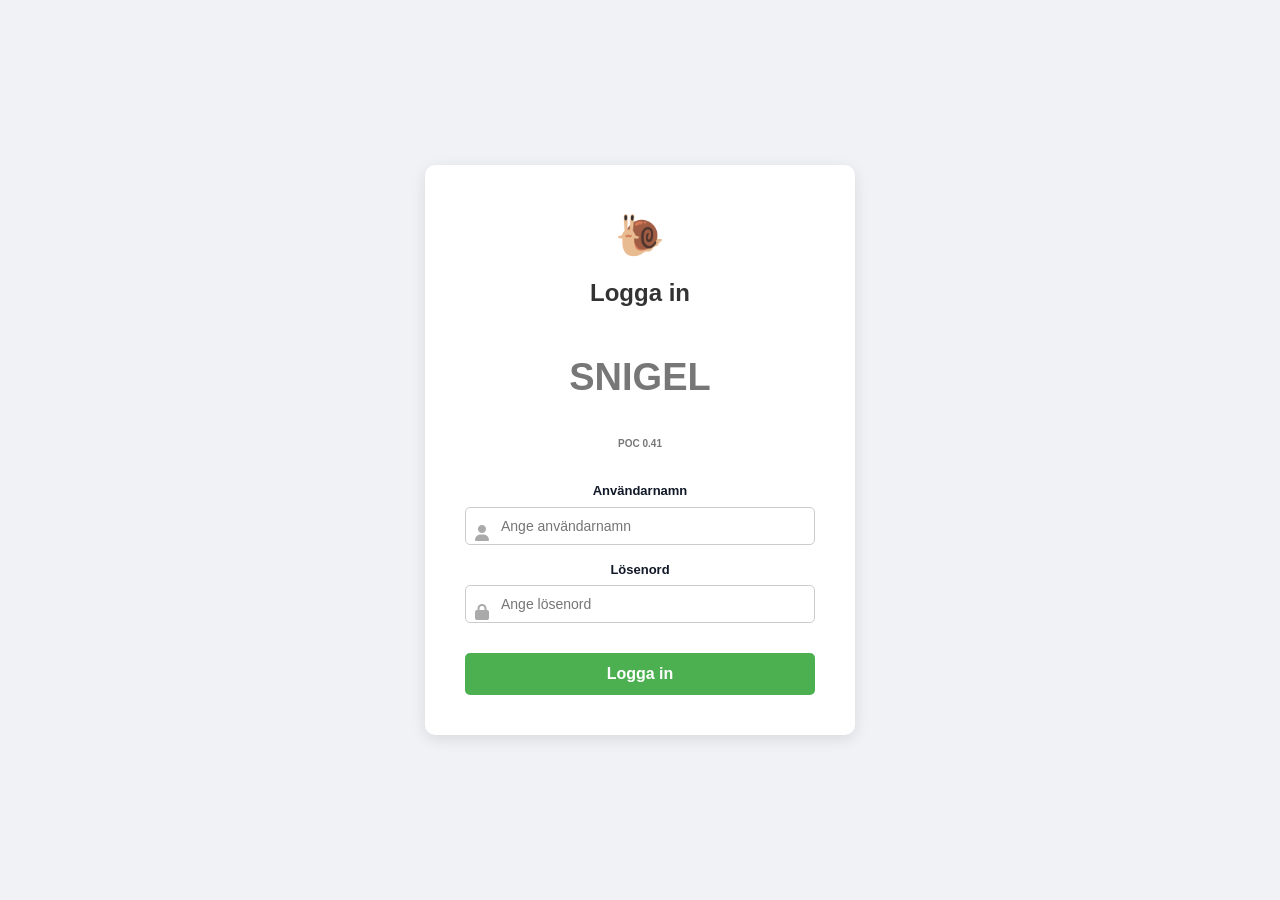
==== active.html @ 0a674641 "Add files via upload" ====
<!DOCTYPE html>
<html lang="sv">
<head>
    <meta charset="utf-8" />
    <meta name="viewport" content="width=device-width,initial-scale=1" />
    <title>Aktiva Nedsättningar</title>
    <link rel="stylesheet" href="style.css">
    <link rel="stylesheet" href="https://cdnjs.cloudflare.com/ajax/libs/font-awesome/6.4.0/css/all.min.css">
</head>
<body id="aktiva-page">

<div class="card">
    <div class="nav-menu">
        <a href="home.html">⬅ Tillbaka</a>
        <div id="user-display" style="font-size: 0.9em; color: #666;"></div> 
    </div>

    <h2>🚦 Aktiva Nedsättningar</h2>
    <p class="note">Nedan visas alla nedsättningar som är granskade och giltiga i anläggningen.</p>

    <div id="activeListContainer">Laddar...</div>
</div>

<script src="script.js"></script>
</body>
</html>
---- style.css ----
:root {
    --bg-color: #eef2f7;
    --card-bg: #ffffff;
    --primary-color: #0078d4;
    --primary-hover: #005a9e;
    --text-color: #111827;
    --text-muted: #6b7280;
    --border-color: #dbe3ea;
    --danger-color: #dc3545;
    --success-color: #28a745;
    --focus-ring: rgba(0, 120, 212, 0.12);
}

body {
    font-family: "Segoe UI", Roboto, Helvetica, Arial, sans-serif;
    background: var(--bg-color);
    color: var(--text-color);
    margin: 24px;
    line-height: 1.5;
}

/* --- Layout & Card --- */
.card {
    max-width: 1100px;
    margin: 0 auto;
    background: var(--card-bg);
    padding: 28px;
    border-radius: 12px;
    box-shadow: 0 6px 22px rgba(16, 24, 40, 0.06);
}

h1, h2 { margin-top: 0; font-weight: 600; color: #111; }
h3 {
    margin-top: 30px; margin-bottom: 15px;
    font-size: 18px; border-bottom: 1px solid #eee;
    padding-bottom: 8px;
}

/* --- Navigering --- */
.nav-links { margin-bottom: 20px; font-size: 14px; }
.nav-links a {
    color: var(--primary-color);
    text-decoration: none;
    margin-right: 15px;
    font-weight: 600;
}
.nav-links a:hover { text-decoration: underline; }

.nav-menu {
        display: flex;              /* Lägger barnen på rad */
        justify-content: space-between; /* Knuffar isär dem: en till vänster, en till höger */
        align-items: center;        /* Ser till att de hamnar snyggt i höjdled (mitten) */
        padding: 10px 0;           /* Lite luft uppe och nere */
        margin-bottom: 20px;        /* Luft under hela raden */
    }

    /* Valfritt: Gör tillbaka-länken lite snyggare */
    .nav-menu a {
        text-decoration: none;
        color: #333;
        font-weight: bold;
    }
    .nav-menu a:hover {
        text-decoration: underline;
    }




/* --- Grid & Formulär --- */
.grid { display: grid; grid-template-columns: repeat(2, 1fr); gap: 18px 28px; }
.full-width { grid-column: 1 / -1; }

label { display: block; margin-bottom: 6px; font-size: 13px; font-weight: 600; }

input, select, textarea {
    width: 100%;
    padding: 10px 12px;
    border-radius: 8px;
    border: 1px solid var(--border-color);
    background: #fff;
    font-size: 14px;
    box-sizing: border-box;
    font-family: inherit;
    margin-bottom: 15px;
}

input:focus, select:focus, textarea:focus {
    outline: none;
    border-color: var(--primary-color);
    box-shadow: 0 0 0 4px var(--focus-ring);
}

/* Datumfält-inställningar */
input[type="date"] {
    cursor: pointer;
    position: relative;
}

textarea { min-height: 100px; resize: vertical; }

/* --- Knappar --- */
.actions { display: flex; gap: 12px; margin-top: 18px; align-items: center; }
.footer-row { margin-top: 40px; border-top: 1px solid #eee; padding-top: 20px; display: flex; justify-content: flex-end; gap: 10px; }

button {
    padding: 10px 18px;
    border-radius: 6px;
    border: none;
    cursor: pointer;
    font-size: 14px;
    font-weight: 600;
    transition: background 0.2s;
}

.btn-primary { background: var(--primary-color); color: white; }
.btn-primary:hover { background: var(--primary-hover); }

.btn-ghost { background: transparent; border: 1px solid var(--border-color); color: var(--text-color); }
.btn-ghost:hover { background: #f8f9fa; border-color: #c7d0d9; }

.btn-danger { color: var(--danger-color); border-color: var(--danger-color); }
.btn-danger:hover { background: #fff5f5; }

.btn-success { background: var(--success-color); color: white; }

/* --- Tabeller --- */
.control-table { width: 100%; border-collapse: separate; border-spacing: 0 4px; margin-top: 10px; }
.control-table th { text-align: left; font-size: 13px; color: #555; padding: 0 4px 8px; vertical-align: bottom; }
.control-table td { vertical-align: top; padding: 0 4px; }
.control-table .label-cell { white-space: nowrap; width: 1%; padding-top: 9px; font-weight: 600; }

/* --- Listor (Radera-sidan) --- */
.delete-list { list-style: none; padding: 0; }
.delete-item {
    background: #fff; border: 1px solid var(--border-color);
    padding: 15px; border-radius: 8px; margin-bottom: 10px;
    display: flex; justify-content: space-between; align-items: center;
}
.item-title { font-weight: 600; display: block; }
.item-meta { font-size: 13px; color: var(--text-muted); }

/* --- Helpers --- */
.note { color: var(--text-muted); font-size: 13px; }
.km-row { display: flex; gap: 8px; align-items: center; }
.km-row input { width: 120px; }
#errorLog, #passerarText { display: none; padding: 15px; border-radius: 8px; margin-bottom: 20px; font-size: 13px; }
#errorLog { background: #ffe6e6; color: #cc0000; border: 1px solid #ffcccc; }
#passerarText { background: #f9f9f9; color: #555; border: 1px solid #eee; }

/* --- Responsivitet --- */
@media (max-width: 800px) {
    .grid { grid-template-columns: 1fr; }
    .row { flex-direction: column; }
}

/* =========================================
   PROFESSIONELL UTSKRIFTSDESIGN (REPORT STYLE)
   ========================================= */
@media print {
    /* 1. Dölj allt som inte hör hemma i ett dokument */
    .nav-menu, 
    .no-print, 
    button, 
    .footer-row,
    .actions,
    #passerar, /* Gömmer själva dropdownen för "passerar" om du vill */
    #passerarText {
        display: none !important;
    }

    /* 2. Dokument-layout (A4) */
    @page {
        size: A4 portrait;
        margin: 2cm; /* Generösa marginaler ser lyxigare ut */
    }

    body {
        background: white !important;
        font-family: 'Inter', 'Segoe UI', Helvetica, Arial, sans-serif !important;
        font-size: 11pt;
        color: #000;
        margin: 0 !important;
        line-height: 1.4;
    }

    /* Ta bort webb-stilen (skuggor, rundade hörn) */
    .card, .container {
        box-shadow: none !important;
        border: none !important;
        padding: 0 !important;
        width: 100% !important;
        max-width: 100% !important;
    }

    /* 3. Rubriker - Snygg och strikt typografi */
    h2 {
        font-size: 20pt;
        text-align: center;
        text-transform: uppercase;
        letter-spacing: 1px;
        margin-bottom: 30px;
        border-bottom: 2px solid #000;
        padding-bottom: 15px;
    }

    h3 {
        font-size: 14pt;
        margin-top: 25px;
        margin-bottom: 10px;
        color: #333;
        border-bottom: 1px solid #ccc;
        padding-bottom: 5px;
        page-break-after: avoid;
    }

    /* 4. "Grid"-sektionen (Detaljer) -> Omvandla till snygga textblock */
    .grid {
        display: grid !important;
        grid-template-columns: repeat(3, 1fr) !important; /* 3 kolumner */
        gap: 20px 30px !important; /* Luft mellan uppgifterna */
        margin-bottom: 20px;
    }

    /* Gör om Label + Input till "Rubrik + Värde" */
    .grid div {
        margin-bottom: 5px;
        page-break-inside: avoid;
    }

    label {
        display: block;
        font-size: 9pt;
        color: #666 !important;
        text-transform: uppercase;
        letter-spacing: 0.5px;
        margin-bottom: 2px;
        font-weight: normal !important;
    }

    /* Magin: Gör input till fet text utan rutor */
    input[type="text"], 
    input[type="number"], 
    input[type="date"], 
    select, 
    textarea {
        border: none !important;
        background: transparent !important;
        padding: 0 !important;
        margin: 0 !important;
        
        font-size: 12pt !important;
        font-weight: 700 !important; /* Fet text för datat */
        color: #000 !important;
        
        width: 100%;
        -webkit-appearance: none;
        -moz-appearance: none;
        appearance: none; /* Dölj pilen på select */
    }

    /* Fixa höjden på textarea så all text syns vid utskrift */
    textarea {
        resize: none;
        overflow: hidden;
        min-height: 1.5em;
        white-space: pre-wrap; /* Behåll radbrytningar */
    }

    /* 5. Tabeller - Modern "Ren" Look (Horisontella linjer) */
    table {
        width: 100% !important;
        border-collapse: collapse !important;
        margin-top: 15px;
        font-size: 10pt;
        page-break-inside: auto;
    }

    thead th {
        background-color: transparent !important;
        border-bottom: 2px solid #000 !important;
        text-align: left;
        padding: 8px 4px;
        font-weight: 700;
        text-transform: uppercase;
        font-size: 9pt;
    }

    tbody td {
        border-bottom: 1px solid #ddd !important; /* Tunn grå linje mellan rader */
        padding: 10px 4px;
        vertical-align: top;
    }
    
    /* Ta bort sista kolumnen (soptunnan) */
    th:last-child, td:last-child {
        display: none !important;
    }

    /* Inputs inuti tabeller */
    table input, table select {
        font-size: 10pt !important;
        font-weight: normal !important; /* Vanlig textvikt i tabeller */
    }

    /* Signatur-rutorna (Control table) */
    .control-table {
        margin-top: 40px;
        page-break-inside: avoid;
    }
    .control-table td {
        border: 1px solid #ccc !important; /* Behåll rutor för signaturer */
        height: 40px; /* Plats att skriva på */
    }
    .control-table .label-cell {
        background-color: #f9f9f9 !important;
        font-weight: bold;
        width: 25%;
    }
}



/* --- TABELLSTABILITET (Globalt) --- */
.route-table {
    table-layout: fixed; 
    width: 100%;
    border-collapse: collapse;
}



.route-table select {
    width: 100%;
    box-sizing: border-box;
    overflow: hidden;
    white-space: nowrap;
}
/* --- INLOGGNINGSSIDA --- */

/* Centrera allt på sidan */
.login-page {
    background-color: #f0f2f5;
    display: flex;
    justify-content: center;
    align-items: center;
    height: 100vh;
    margin: 0;
}

.login-wrapper {
    display: flex;
    flex-direction: column;
    align-items: center;
    gap: 20px;
}

.login-container {
    background: white;
    padding: 40px;
    border-radius: 10px;
    box-shadow: 0 4px 15px rgba(0,0,0,0.1);
    width: 350px;
    text-align: center;
}

.logo-icon {
    font-size: 40px;
    color: #4CAF50;
    margin-bottom: 10px;
}

.login-header h2 {
    margin: 10px 0 5px;
    color: #333;
}

.login-header p {
    color: #777;
    font-size: 0.9rem;
    margin-bottom: 30px;
}

/* Input med ikoner */
.input-icon-wrap {
    position: relative;
}

.input-icon-wrap i {
    position: absolute;
    left: 10px;
    top: 50%;
    transform: translateY(-50%);
    color: #aaa;
}

.input-icon-wrap input {
    width: 100%;
    padding: 10px 10px 10px 35px; /* Plats för ikonen */
    box-sizing: border-box;
    border: 1px solid #ccc;
    border-radius: 5px;
}

.btn-login {
    background-color: #4CAF50;
    color: white;
    padding: 12px;
    border: none;
    border-radius: 5px;
    width: 100%;
    font-size: 1rem;
    cursor: pointer;
    margin-top: 15px;
    transition: background 0.3s;
}

.btn-login:hover {
    background-color: #45a049;
}

.error-text {
    color: #e74c3c;
    font-size: 0.9rem;
    margin-top: 10px;
}

/* Fusklapp styling */
.test-users {
    background: #e8f5e9;
    padding: 15px;
    border-radius: 8px;
    font-size: 0.85rem;
    border: 1px solid #c8e6c9;
    color: #2e7d32;
    text-align: left;
    width: 350px;
}
.test-users ul {
    margin: 5px 0 0
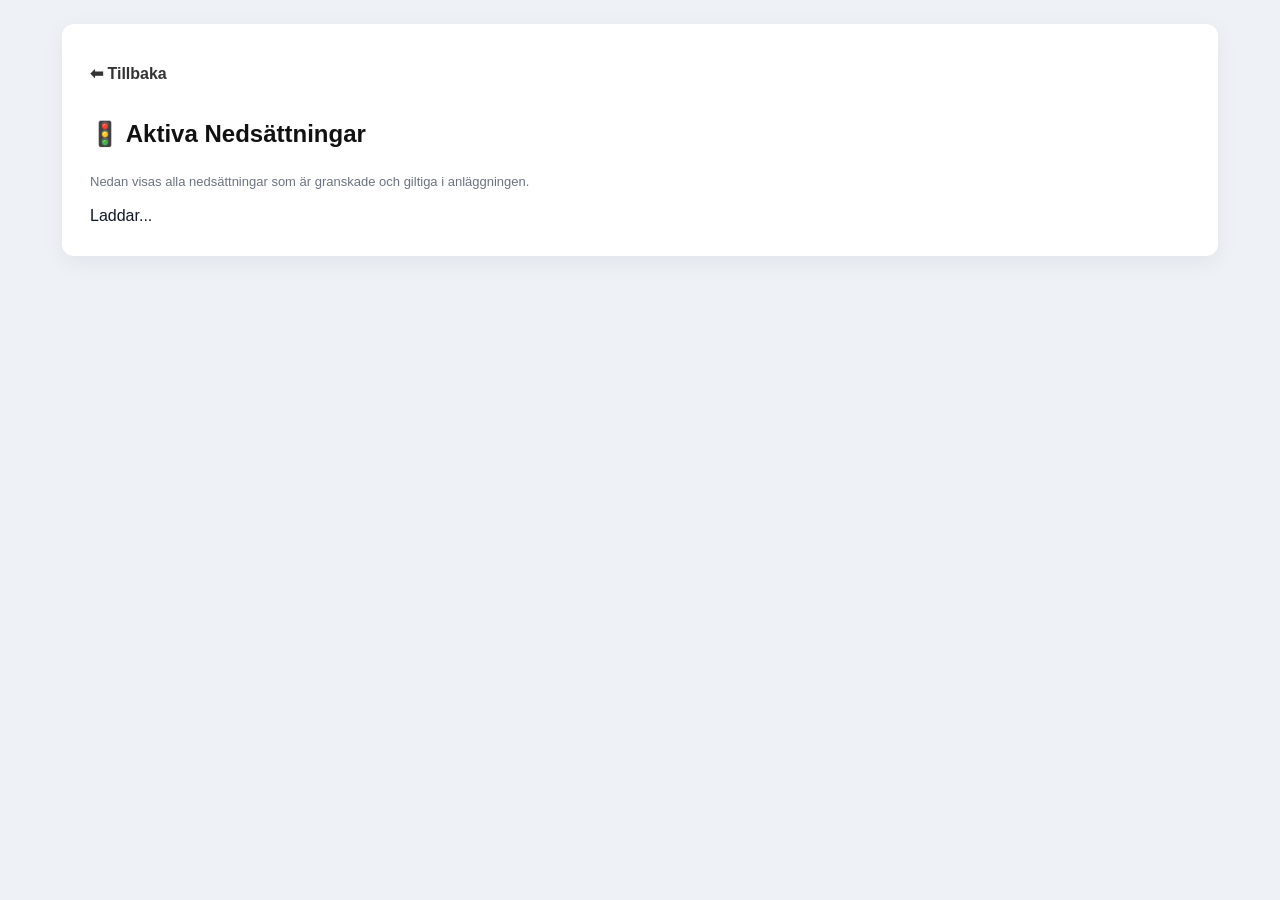
==== commit ff9e9aaf: "Update active.html" ====
--- a/active.html
+++ b/active.html
@@ -21,6 +21,6 @@
     <div id="activeListContainer">Laddar...</div>
 </div>
 
-<script src="script.js"></script>
+<script src="js/app.js"></script>
 </body>
-</html>+</html>
--- a/style.css
+++ b/style.css
@@ -437,4 +437,62 @@
     width: 350px;
 }
 .test-users ul {
-    margin: 5px 0 0+    margin: 5px 0 0
+}
+
+/* =========================================
+   TOAST NOTIFICATIONS
+   ========================================= */
+#toast-container {
+    position: fixed;
+    bottom: 20px;
+    right: 20px;
+    z-index: 9999;
+    display: flex;
+    flex-direction: column;
+    gap: 10px;
+    pointer-events: none; /* Så man kan klicka igenom om det behövs */
+}
+
+.toast {
+    min-width: 250px;
+    max-width: 400px;
+    background: var(--card-bg);
+    color: var(--text-color);
+    padding: 15px 20px;
+    border-radius: 8px;
+    box-shadow: 0 4px 15px rgba(0, 0, 0, 0.15);
+    display: flex;
+    align-items: center;
+    gap: 12px;
+    font-size: 14px;
+    font-weight: 500;
+    animation: slideIn 0.3s ease forwards;
+    border-left: 5px solid var(--primary-color);
+    pointer-events: auto;
+}
+
+/* Färgvarianter för olika typer av notiser */
+.toast-success { border-left-color: var(--success-color); }
+.toast-error { border-left-color: var(--danger-color); }
+.toast-info { border-left-color: var(--primary-color); }
+
+.toast-icon {
+    font-size: 20px;
+}
+
+.toast-message {
+    line-height: 1.4;
+    white-space: pre-wrap; /* Behåller radbrytningar från din text */
+}
+
+/* Animationer */
+@keyframes slideIn {
+    from { transform: translateX(120%); opacity: 0; }
+    to { transform: translateX(0); opacity: 1; }
+}
+
+@keyframes fadeOut {
+    from { transform: translateX(0); opacity: 1; }
+    to { transform: translateX(120%); opacity: 0; }
+}
